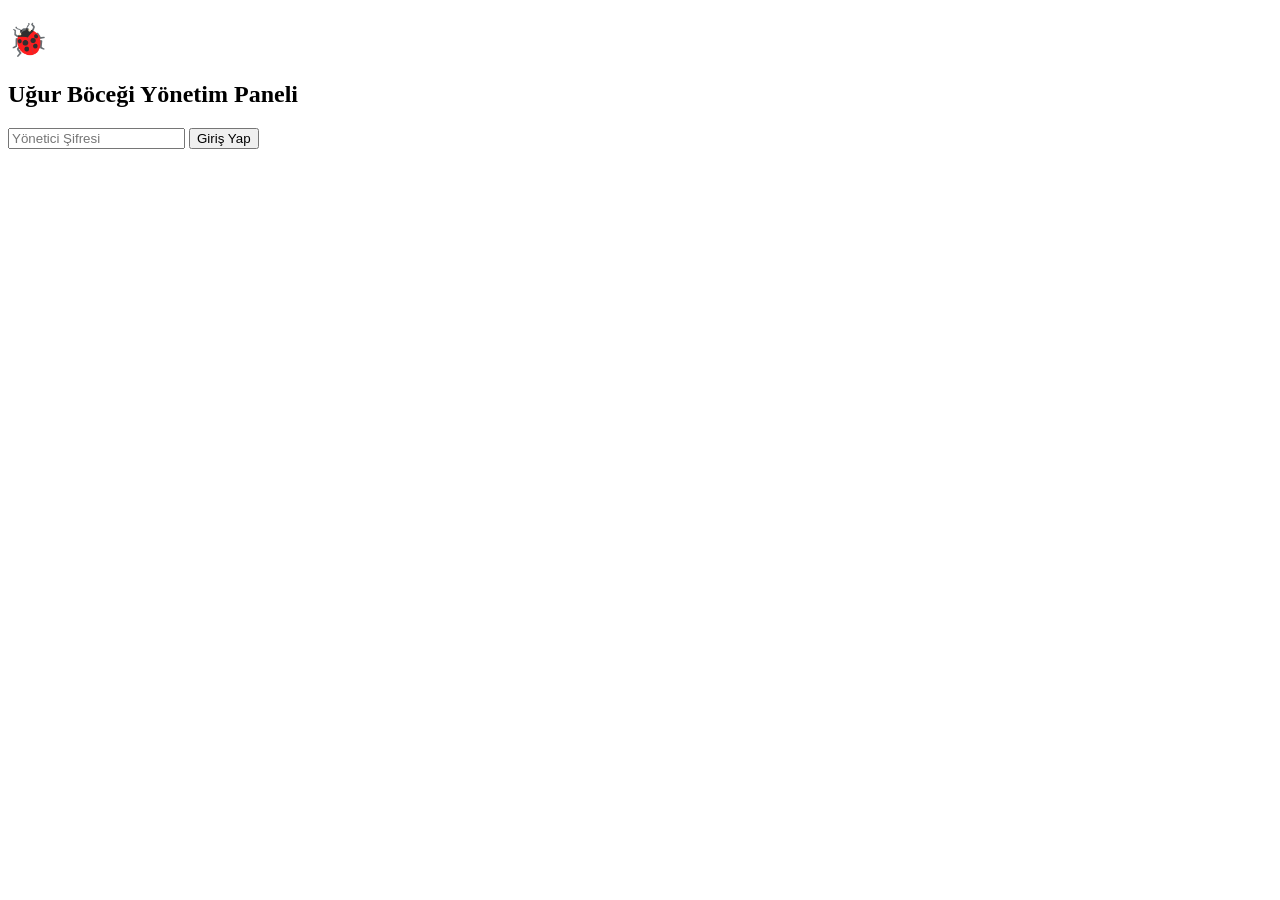
==== admin.html @ 9934c8d5 "Add admin panel HTML structure" ====
<!DOCTYPE html>
<html lang="tr">

<head>

<meta charset="UTF-8">

<meta name="viewport" content="width=device-width,initial-scale=1.0">

<title>Admin Paneli | Uğur Böceği</title>

<link rel="stylesheet" href="css/style.css">

<link rel="stylesheet" href="css/admin.css">

<link rel="stylesheet"
href="https://cdnjs.cloudflare.com/ajax/libs/font-awesome/6.7.2/css/all.min.css">

</head>

<body>

<div class="admin-login" id="loginPage">

<div class="login-box">

<h1>🐞</h1>

<h2>Uğur Böceği Yönetim Paneli</h2>

<input
type="password"
id="adminPassword"
placeholder="Yönetici Şifresi">

<button id="loginButton">

Giriş Yap

</button>

<p id="loginError"></p>

</div>

</div>

<div class="dashboard" id="dashboard" style="display:none;">

<aside>

<h2>🐞 Yönetim</h2>

<ul>

<li class="active">
<i class="fa-solid fa-house"></i>
Gösterge Paneli
</li>

<li>
<i class="fa-solid fa-box"></i>
Ürünler
</li>

<li>
<i class="fa-solid fa-tags"></i>
Kategoriler
</li>

<li>
<i class="fa-solid fa-cart-shopping"></i>
Siparişler
</li>

<li>
<i class="fa-solid fa-gear"></i>
Ayarlar
</li>

<li id="logout">
<i class="fa-solid fa-right-from-bracket"></i>
Çıkış
</li>

</ul>

</aside>

<main>

<h1>Ürün Yönetimi</h1>

<div class="cards">

<div class="card">

<h3>Toplam Ürün</h3>

<h2 id="productCount">

0

</h2>

</div>

<div class="card">

<h3>Siparişler</h3>

<h2>

0

</h2>

</div>

<div class="card">

<h3>Kategoriler</h3>

<h2>

0

</h2>

</div>

</div>

<h2>Yeni Ürün Ekle</h2>

<form id="productForm">

<input
type="text"
id="productName"
placeholder="Ürün Adı"
required>

<input
type="number"
id="productPrice"
placeholder="Fiyat"
required>

<input
type="text"
id="productCategory"
placeholder="Kategori"
required>

<input
type="url"
id="productImage"
placeholder="Resim URL">

<textarea
id="productDescription"
placeholder="Ürün Açıklaması"></textarea>

<button type="submit">

Ürünü Kaydet

</button>

</form>

<h2>Ürün Listesi</h2>

<table>

<thead>

<tr>

<th>Resim</th>

<th>Ürün</th>

<th>Kategori</th>

<th>Fiyat</th>

<th>İşlem</th>

</tr>

</thead>

<tbody id="productTable">

</tbody>

</table>

</main>

</div>

<script src="js/admin.js"></script>

</body>

</html>
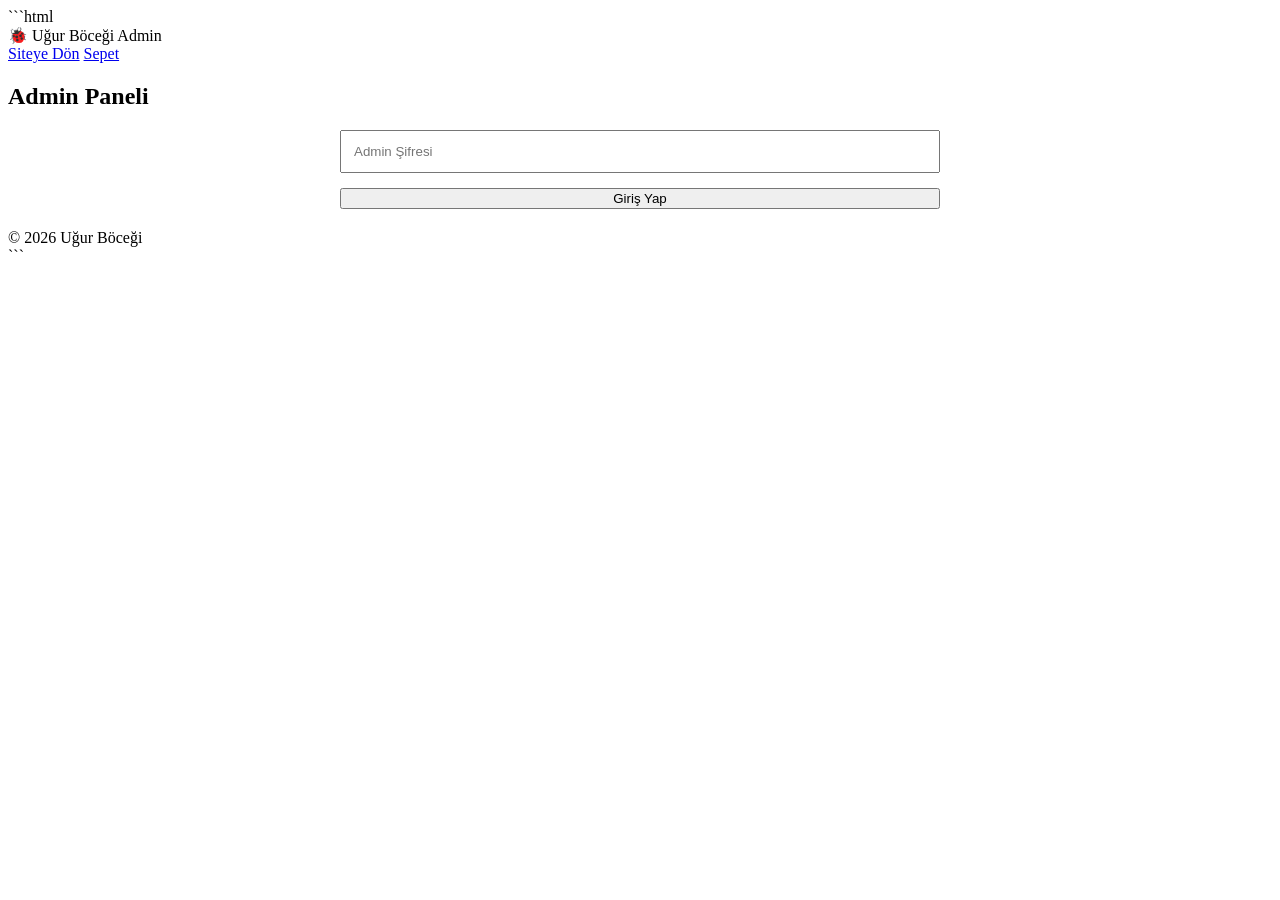
==== commit 2eec8462: "Update admin.html" ====
--- a/admin.html
+++ b/admin.html
@@ -1,209 +1,123 @@
+```html
 <!DOCTYPE html>
 <html lang="tr">
-
 <head>
 
 <meta charset="UTF-8">
 
-<meta name="viewport" content="width=device-width,initial-scale=1.0">
+<meta name="viewport" content="width=device-width, initial-scale=1.0">
 
-<title>Admin Paneli | Uğur Böceği</title>
+<title>Admin Paneli</title>
 
 <link rel="stylesheet" href="css/style.css">
 
-<link rel="stylesheet" href="css/admin.css">
-
-<link rel="stylesheet"
-href="https://cdnjs.cloudflare.com/ajax/libs/font-awesome/6.7.2/css/all.min.css">
+<link href="https://fonts.googleapis.com/css2?family=Poppins:wght@300;400;500;600;700&display=swap" rel="stylesheet">
 
 </head>
 
 <body>
 
-<div class="admin-login" id="loginPage">
+<header>
 
-<div class="login-box">
+<div class="container">
 
-<h1>🐞</h1>
+<div class="logo">
 
-<h2>Uğur Böceği Yönetim Paneli</h2>
+🐞 Uğur Böceği Admin
+
+</div>
+
+<nav>
+
+<a href="index.html">Siteye Dön</a>
+
+<a href="cart.html">Sepet</a>
+
+</nav>
+
+</div>
+
+</header>
+
+<section class="products">
+
+<h2>Admin Paneli</h2>
+
+<div style="max-width:600px;margin:auto;">
 
 <input
 type="password"
-id="adminPassword"
-placeholder="Yönetici Şifresi">
+id="password"
+placeholder="Admin Şifresi"
+style="width:100%;padding:12px;margin-bottom:15px;">
 
-<button id="loginButton">
+<button
+class="btn"
+onclick="login()"
+style="width:100%;margin-bottom:20px;">
 
 Giriş Yap
 
 </button>
 
-<p id="loginError"></p>
+<div id="panel" style="display:none;">
+
+<input
+type="text"
+id="name"
+placeholder="Ürün Adı"
+style="width:100%;padding:12px;margin-bottom:10px;">
+
+<input
+type="number"
+id="price"
+placeholder="Fiyat"
+style="width:100%;padding:12px;margin-bottom:10px;">
+
+<input
+type="text"
+id="category"
+placeholder="Kategori"
+style="width:100%;padding:12px;margin-bottom:10px;">
+
+<input
+type="text"
+id="image"
+placeholder="Resim URL"
+style="width:100%;padding:12px;margin-bottom:10px;">
+
+<button
+class="btn"
+onclick="addProduct()"
+style="width:100%;">
+
+Ürün Ekle
+
+</button>
+
+<h3 style="margin-top:30px;">
+
+Mevcut Ürünler
+
+</h3>
+
+<div id="adminProducts"></div>
 
 </div>
 
 </div>
 
-<div class="dashboard" id="dashboard" style="display:none;">
+</section>
 
-<aside>
+<footer>
 
-<h2>🐞 Yönetim</h2>
+© 2026 Uğur Böceği
 
-<ul>
+</footer>
 
-<li class="active">
-<i class="fa-solid fa-house"></i>
-Gösterge Paneli
-</li>
-
-<li>
-<i class="fa-solid fa-box"></i>
-Ürünler
-</li>
-
-<li>
-<i class="fa-solid fa-tags"></i>
-Kategoriler
-</li>
-
-<li>
-<i class="fa-solid fa-cart-shopping"></i>
-Siparişler
-</li>
-
-<li>
-<i class="fa-solid fa-gear"></i>
-Ayarlar
-</li>
-
-<li id="logout">
-<i class="fa-solid fa-right-from-bracket"></i>
-Çıkış
-</li>
-
-</ul>
-
-</aside>
-
-<main>
-
-<h1>Ürün Yönetimi</h1>
-
-<div class="cards">
-
-<div class="card">
-
-<h3>Toplam Ürün</h3>
-
-<h2 id="productCount">
-
-0
-
-</h2>
-
-</div>
-
-<div class="card">
-
-<h3>Siparişler</h3>
-
-<h2>
-
-0
-
-</h2>
-
-</div>
-
-<div class="card">
-
-<h3>Kategoriler</h3>
-
-<h2>
-
-0
-
-</h2>
-
-</div>
-
-</div>
-
-<h2>Yeni Ürün Ekle</h2>
-
-<form id="productForm">
-
-<input
-type="text"
-id="productName"
-placeholder="Ürün Adı"
-required>
-
-<input
-type="number"
-id="productPrice"
-placeholder="Fiyat"
-required>
-
-<input
-type="text"
-id="productCategory"
-placeholder="Kategori"
-required>
-
-<input
-type="url"
-id="productImage"
-placeholder="Resim URL">
-
-<textarea
-id="productDescription"
-placeholder="Ürün Açıklaması"></textarea>
-
-<button type="submit">
-
-Ürünü Kaydet
-
-</button>
-
-</form>
-
-<h2>Ürün Listesi</h2>
-
-<table>
-
-<thead>
-
-<tr>
-
-<th>Resim</th>
-
-<th>Ürün</th>
-
-<th>Kategori</th>
-
-<th>Fiyat</th>
-
-<th>İşlem</th>
-
-</tr>
-
-</thead>
-
-<tbody id="productTable">
-
-</tbody>
-
-</table>
-
-</main>
-
-</div>
-
+<script src="js/app.js"></script>
 <script src="js/admin.js"></script>
 
 </body>
-
 </html>
+```
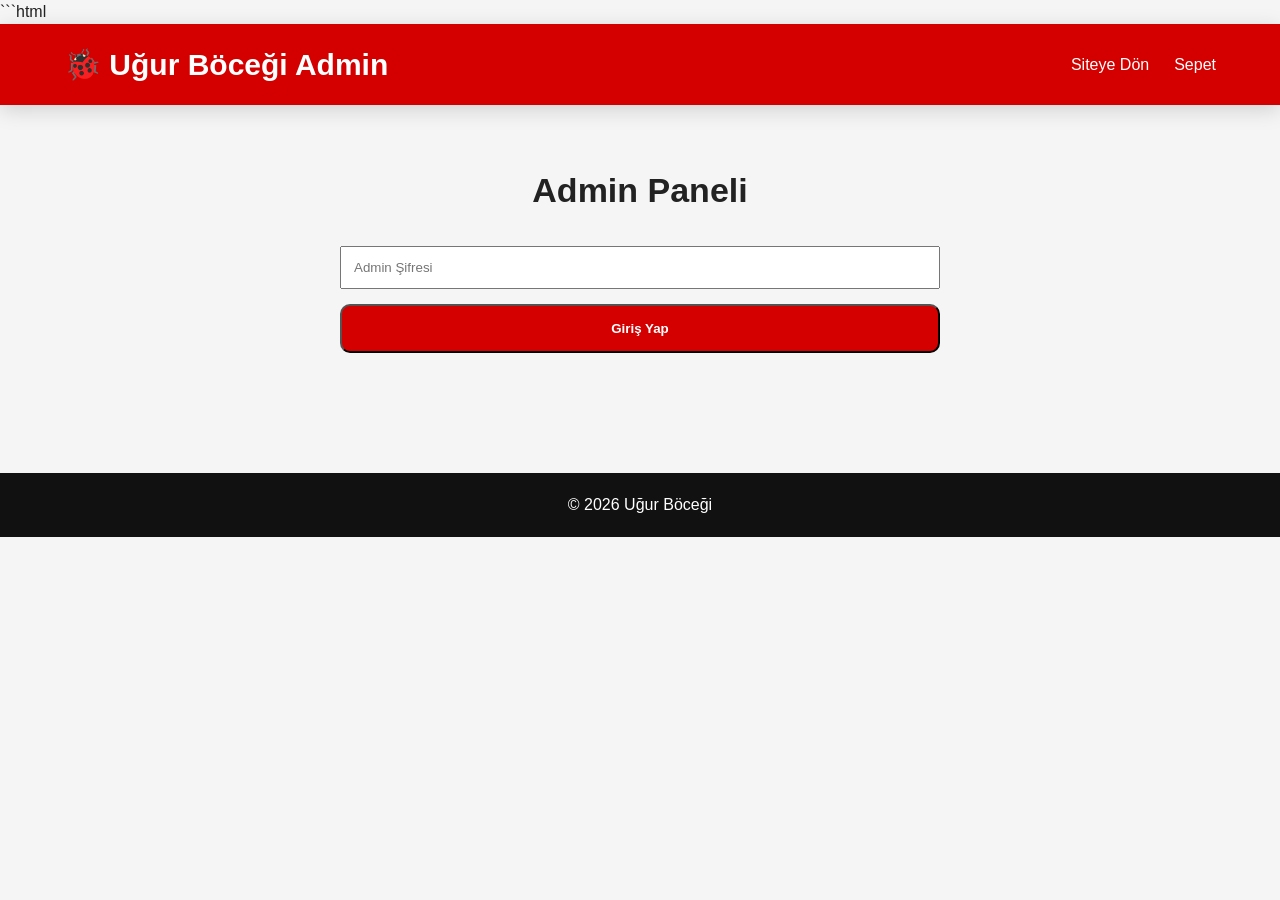
==== commit ac900e50: "Update admin.html" ====
--- a/admin.html
+++ b/admin.html
@@ -120,4 +120,3 @@
 
 </body>
 </html>
-```
--- a/css/style.css
+++ b/css/style.css
@@ -0,0 +1,275 @@
+/* ==========================
+   UĞUR BÖCEĞİ
+   STYLE.CSS
+========================== */
+
+*{
+margin:0;
+padding:0;
+box-sizing:border-box;
+font-family:'Poppins',sans-serif;
+}
+
+body{
+background:#f5f5f5;
+color:#222;
+line-height:1.5;
+}
+
+a{
+text-decoration:none;
+color:inherit;
+}
+
+.container{
+width:90%;
+max-width:1300px;
+margin:auto;
+display:flex;
+justify-content:space-between;
+align-items:center;
+}
+
+header{
+background:#d40000;
+color:#fff;
+padding:18px 0;
+position:sticky;
+top:0;
+z-index:999;
+box-shadow:0 5px 20px rgba(0,0,0,.15);
+}
+
+.logo{
+font-size:30px;
+font-weight:700;
+}
+
+nav{
+display:flex;
+gap:25px;
+}
+
+nav a{
+font-weight:500;
+transition:.3s;
+}
+
+nav a:hover{
+color:#ffe600;
+}
+
+.header-icons{
+font-size:24px;
+position:relative;
+}
+
+#cartCount{
+position:absolute;
+top:-10px;
+right:-10px;
+background:#fff;
+color:#d40000;
+width:20px;
+height:20px;
+border-radius:50%;
+display:flex;
+align-items:center;
+justify-content:center;
+font-size:12px;
+font-weight:bold;
+}
+
+.hero{
+height:500px;
+background:linear-gradient(rgba(0,0,0,.55),rgba(0,0,0,.55)),
+url("../images/banner.jpg") center/cover;
+display:flex;
+align-items:center;
+justify-content:center;
+text-align:center;
+color:#fff;
+padding:20px;
+}
+
+.hero-content h1{
+font-size:48px;
+margin-bottom:20px;
+}
+
+.hero-content p{
+font-size:20px;
+margin-bottom:30px;
+}
+
+.btn{
+display:inline-block;
+background:#d40000;
+color:#fff;
+padding:15px 35px;
+border-radius:10px;
+font-weight:600;
+transition:.3s;
+}
+
+.btn:hover{
+background:#111;
+}
+
+.categories{
+padding:60px 5%;
+}
+
+.categories h2,
+.products h2,
+.contact h2,
+.campaign h2{
+text-align:center;
+margin-bottom:30px;
+font-size:34px;
+}
+
+.category-grid{
+display:grid;
+grid-template-columns:repeat(auto-fit,minmax(180px,1fr));
+gap:20px;
+}
+
+.category-grid div{
+background:#fff;
+padding:25px;
+border-radius:15px;
+text-align:center;
+font-weight:600;
+cursor:pointer;
+transition:.3s;
+box-shadow:0 5px 15px rgba(0,0,0,.08);
+}
+
+.category-grid div:hover{
+background:#d40000;
+color:#fff;
+transform:translateY(-5px);
+}
+
+.products{
+padding:60px 5%;
+}
+
+#productGrid{
+display:grid;
+grid-template-columns:repeat(auto-fit,minmax(260px,1fr));
+gap:25px;
+}
+
+.product-card{
+background:#fff;
+border-radius:15px;
+overflow:hidden;
+box-shadow:0 5px 15px rgba(0,0,0,.1);
+transition:.3s;
+}
+
+.product-card:hover{
+transform:translateY(-8px);
+}
+
+.product-card img{
+width:100%;
+height:230px;
+object-fit:cover;
+}
+
+.product-card h3{
+padding:15px;
+font-size:20px;
+}
+
+.product-card p{
+padding:0 15px;
+color:#666;
+}
+
+.price{
+padding:15px;
+font-size:24px;
+font-weight:700;
+color:#d40000;
+}
+
+.product-card button{
+margin:15px;
+width:calc(100% - 30px);
+padding:14px;
+border:none;
+background:#d40000;
+color:#fff;
+border-radius:10px;
+font-size:16px;
+cursor:pointer;
+transition:.3s;
+}
+
+.product-card button:hover{
+background:#111;
+}
+
+.campaign{
+padding:70px 5%;
+background:#111;
+color:#fff;
+text-align:center;
+}
+
+.contact{
+padding:70px 5%;
+text-align:center;
+}
+
+.whatsapp{
+display:inline-block;
+margin-top:20px;
+padding:15px 35px;
+background:#25D366;
+color:#fff;
+border-radius:10px;
+font-weight:600;
+}
+
+footer{
+background:#111;
+color:#fff;
+padding:20px;
+text-align:center;
+margin-top:40px;
+}
+
+@media(max-width:768px){
+
+.container{
+flex-direction:column;
+gap:15px;
+}
+
+nav{
+flex-wrap:wrap;
+justify-content:center;
+}
+
+.hero{
+height:350px;
+}
+
+.hero-content h1{
+font-size:32px;
+}
+
+.category-grid{
+grid-template-columns:repeat(2,1fr);
+}
+
+#productGrid{
+grid-template-columns:1fr;
+}
+
+}
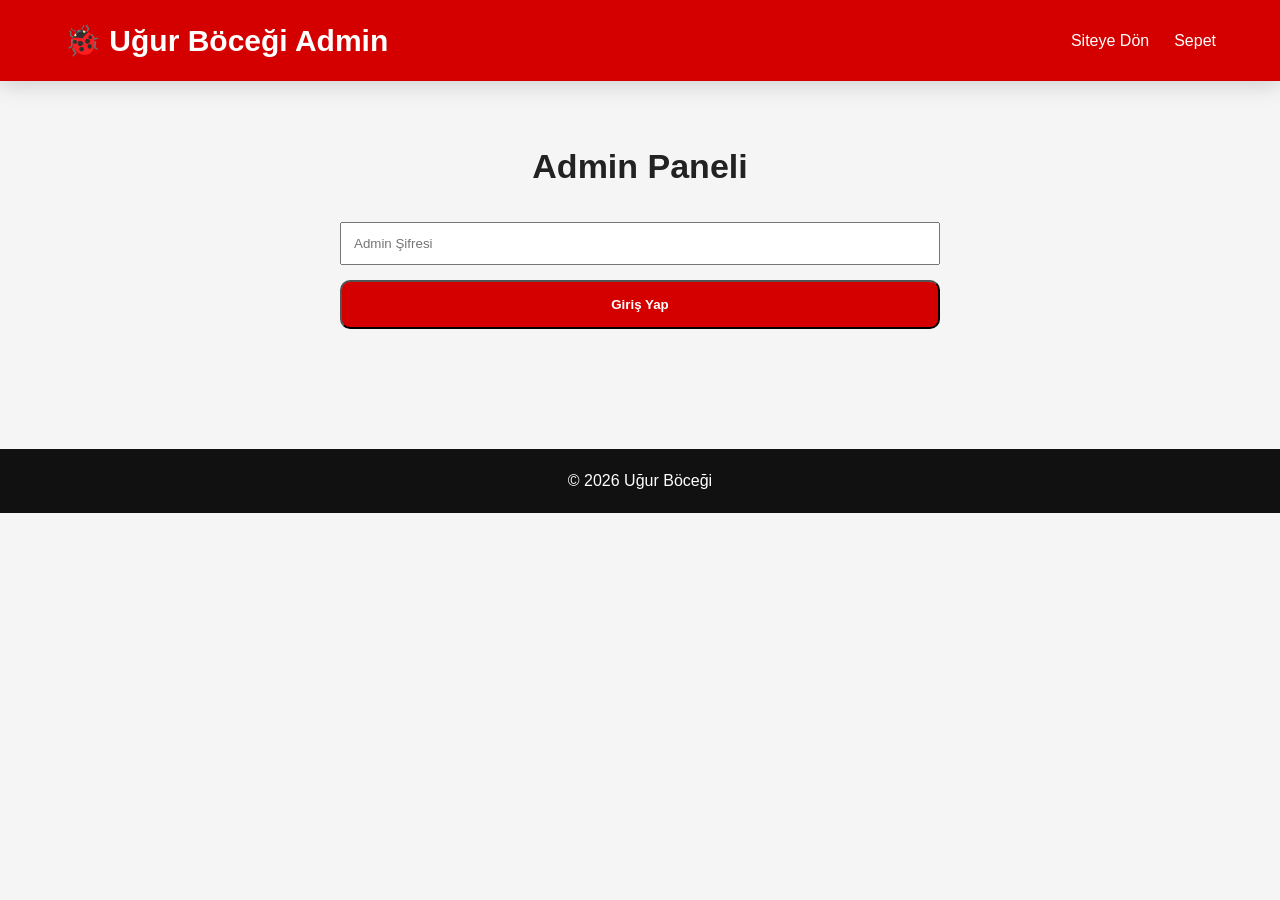
==== commit c20f55d4: "Fix: Admin sayfasını düzelt" ====
--- a/admin.html
+++ b/admin.html
@@ -1,4 +1,3 @@
-```html
 <!DOCTYPE html>
 <html lang="tr">
 <head>
@@ -119,4 +118,5 @@
 <script src="js/admin.js"></script>
 
 </body>
+
 </html>
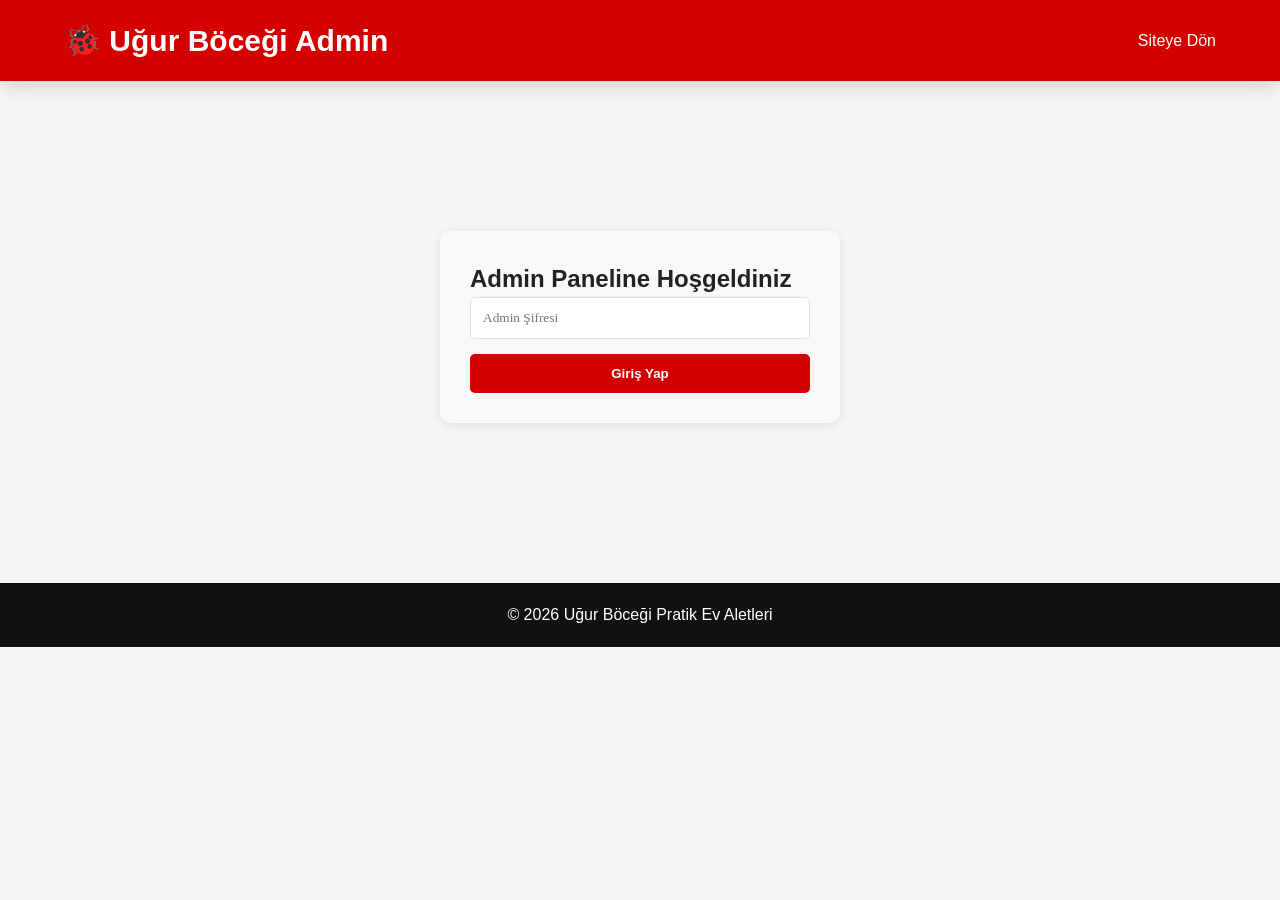
==== commit be990677: "Admin panelini tüm site ayarlarıyla güncelle" ====
--- a/admin.html
+++ b/admin.html
@@ -1,122 +1,406 @@
 <!DOCTYPE html>
 <html lang="tr">
 <head>
-
-<meta charset="UTF-8">
-
-<meta name="viewport" content="width=device-width, initial-scale=1.0">
-
-<title>Admin Paneli</title>
-
-<link rel="stylesheet" href="css/style.css">
-
-<link href="https://fonts.googleapis.com/css2?family=Poppins:wght@300;400;500;600;700&display=swap" rel="stylesheet">
-
+    <meta charset="UTF-8">
+    <meta name="viewport" content="width=device-width, initial-scale=1.0">
+    <title>Admin Paneli - Uğur Böceği</title>
+    <link rel="stylesheet" href="css/style.css">
+    <link href="https://fonts.googleapis.com/css2?family=Poppins:wght@300;400;500;600;700&display=swap" rel="stylesheet">
+    <link rel="stylesheet" href="https://cdnjs.cloudflare.com/ajax/libs/font-awesome/6.7.2/css/all.min.css">
+    <style>
+        .admin-container {
+            max-width: 1200px;
+            margin: 30px auto;
+            padding: 20px;
+        }
+
+        .login-form {
+            max-width: 400px;
+            margin: 100px auto;
+            padding: 30px;
+            background: #f8f8f8;
+            border-radius: 10px;
+            box-shadow: 0 2px 10px rgba(0,0,0,0.1);
+        }
+
+        .login-form input {
+            width: 100%;
+            padding: 12px;
+            margin-bottom: 15px;
+            border: 1px solid #ddd;
+            border-radius: 5px;
+            font-family: Poppins;
+        }
+
+        .login-form button {
+            width: 100%;
+            padding: 12px;
+            background: #d40000;
+            color: white;
+            border: none;
+            border-radius: 5px;
+            cursor: pointer;
+            font-weight: 600;
+        }
+
+        .login-form button:hover {
+            background: #b00000;
+        }
+
+        .admin-panel {
+            display: none;
+        }
+
+        .admin-tabs {
+            display: flex;
+            gap: 10px;
+            margin-bottom: 30px;
+            border-bottom: 2px solid #eee;
+        }
+
+        .admin-tabs button {
+            padding: 12px 20px;
+            background: none;
+            border: none;
+            font-weight: 600;
+            cursor: pointer;
+            color: #666;
+            border-bottom: 3px solid transparent;
+            transition: all 0.3s;
+        }
+
+        .admin-tabs button.active {
+            color: #d40000;
+            border-bottom-color: #d40000;
+        }
+
+        .admin-tabs button:hover {
+            color: #d40000;
+        }
+
+        .tab-content {
+            display: none;
+            animation: fadeIn 0.3s;
+        }
+
+        .tab-content.active {
+            display: block;
+        }
+
+        @keyframes fadeIn {
+            from { opacity: 0; }
+            to { opacity: 1; }
+        }
+
+        .settings-grid {
+            display: grid;
+            grid-template-columns: 1fr 1fr;
+            gap: 20px;
+            margin-bottom: 30px;
+        }
+
+        .setting-group {
+            background: #f8f8f8;
+            padding: 20px;
+            border-radius: 10px;
+        }
+
+        .setting-group label {
+            display: block;
+            margin-bottom: 8px;
+            font-weight: 600;
+            color: #333;
+        }
+
+        .setting-group input,
+        .setting-group textarea {
+            width: 100%;
+            padding: 10px;
+            border: 1px solid #ddd;
+            border-radius: 5px;
+            font-family: Poppins;
+            box-sizing: border-box;
+        }
+
+        .setting-group textarea {
+            resize: vertical;
+            min-height: 80px;
+        }
+
+        .products-grid {
+            display: grid;
+            grid-template-columns: repeat(auto-fill, minmax(250px, 1fr));
+            gap: 20px;
+        }
+
+        .product-card {
+            background: #f8f8f8;
+            border-radius: 10px;
+            overflow: hidden;
+            box-shadow: 0 2px 10px rgba(0,0,0,0.1);
+        }
+
+        .product-card img {
+            width: 100%;
+            height: 200px;
+            object-fit: cover;
+        }
+
+        .product-info {
+            padding: 15px;
+        }
+
+        .product-info h4 {
+            margin: 0 0 8px 0;
+            color: #333;
+        }
+
+        .product-info p {
+            margin: 5px 0;
+            color: #666;
+            font-size: 14px;
+        }
+
+        .product-info .price {
+            font-weight: 600;
+            color: #d40000;
+            margin: 10px 0;
+        }
+
+        .product-card button {
+            width: 100%;
+            padding: 10px;
+            background: #d40000;
+            color: white;
+            border: none;
+            cursor: pointer;
+            font-weight: 600;
+        }
+
+        .product-card button:hover {
+            background: #b00000;
+        }
+
+        .add-product-form {
+            background: #f8f8f8;
+            padding: 30px;
+            border-radius: 10px;
+            margin-bottom: 30px;
+            max-width: 600px;
+        }
+
+        .add-product-form input {
+            width: 100%;
+            padding: 12px;
+            margin-bottom: 15px;
+            border: 1px solid #ddd;
+            border-radius: 5px;
+            box-sizing: border-box;
+            font-family: Poppins;
+        }
+
+        .add-product-form button {
+            width: 100%;
+            padding: 12px;
+            background: #d40000;
+            color: white;
+            border: none;
+            border-radius: 5px;
+            cursor: pointer;
+            font-weight: 600;
+        }
+
+        .add-product-form button:hover {
+            background: #b00000;
+        }
+
+        .success-message {
+            background: #4caf50;
+            color: white;
+            padding: 15px;
+            border-radius: 5px;
+            margin-bottom: 20px;
+            display: none;
+        }
+
+        .success-message.show {
+            display: block;
+        }
+
+        .logout-btn {
+            background: #999;
+            padding: 10px 20px;
+            color: white;
+            border: none;
+            border-radius: 5px;
+            cursor: pointer;
+            font-weight: 600;
+            margin-top: 20px;
+        }
+
+        .logout-btn:hover {
+            background: #666;
+        }
+
+        .full-width {
+            grid-column: 1 / -1;
+        }
+    </style>
 </head>
-
 <body>
 
 <header>
-
-<div class="container">
-
-<div class="logo">
-
-🐞 Uğur Böceği Admin
-
+    <div class="container">
+        <div class="logo">
+            🐞 Uğur Böceği Admin
+        </div>
+        <nav>
+            <a href="index.html">Siteye Dön</a>
+        </nav>
+    </div>
+</header>
+
+<div class="admin-container">
+    <!-- Giriş Formu -->
+    <div class="login-form" id="loginForm">
+        <h2>Admin Paneline Hoşgeldiniz</h2>
+        <input type="password" id="password" placeholder="Admin Şifresi">
+        <button onclick="adminLogin()">Giriş Yap</button>
+    </div>
+
+    <!-- Admin Paneli -->
+    <div class="admin-panel" id="adminPanel">
+        <h2>Kontrol Paneli</h2>
+        
+        <!-- Tab Menüsü -->
+        <div class="admin-tabs">
+            <button class="tab-btn active" onclick="switchTab('settings')">
+                <i class="fa-solid fa-gear"></i> Ayarlar
+            </button>
+            <button class="tab-btn" onclick="switchTab('products')">
+                <i class="fa-solid fa-box"></i> Ürünler
+            </button>
+            <button class="tab-btn" onclick="switchTab('campaign')">
+                <i class="fa-solid fa-star"></i> Kampanya
+            </button>
+        </div>
+
+        <!-- Ayarlar Sekmesi -->
+        <div id="settings" class="tab-content active">
+            <div class="success-message" id="settingsMessage"></div>
+            
+            <div class="settings-grid">
+                <div class="setting-group">
+                    <label>Site Adı</label>
+                    <input type="text" id="siteName" placeholder="Uğur Böceği">
+                </div>
+
+                <div class="setting-group">
+                    <label>İşletme Konumu</label>
+                    <input type="text" id="location" placeholder="Bolu">
+                </div>
+
+                <div class="setting-group">
+                    <label>Telefon Numarası</label>
+                    <input type="text" id="phone" placeholder="+90 534 088 82 49">
+                </div>
+
+                <div class="setting-group">
+                    <label>WhatsApp Numarası</label>
+                    <input type="text" id="whatsapp" placeholder="905340888249">
+                </div>
+
+                <div class="setting-group full-width">
+                    <label>Site Başlığı (Ana Sayfa)</label>
+                    <textarea id="heroTitle" placeholder="Pratik Ev Aletlerinde Yeni Nesil Alışveriş"></textarea>
+                </div>
+
+                <div class="setting-group full-width">
+                    <label>Site Alt Başlığı</label>
+                    <textarea id="heroSubtitle" placeholder="Kaliteli ürünler • Uygun fiyat • Güvenli alışveriş"></textarea>
+                </div>
+
+                <div class="setting-group full-width">
+                    <label>Kampanya Açıklaması</label>
+                    <textarea id="campaignText" placeholder="Seçili ürünlerde %30'a varan indirim."></textarea>
+                </div>
+
+                <div class="setting-group full-width">
+                    <label>Telif Hakkı Yazısı</label>
+                    <input type="text" id="copyright" placeholder="© 2026 Uğur Böceği Pratik Ev Aletleri">
+                </div>
+            </div>
+
+            <button class="btn" onclick="saveSettings()" style="width: 200px; padding: 12px; font-weight: 600;">
+                Ayarları Kaydet
+            </button>
+        </div>
+
+        <!-- Ürünler Sekmesi -->
+        <div id="products" class="tab-content">
+            <div class="success-message" id="productsMessage"></div>
+            
+            <h3 style="margin-top: 30px; margin-bottom: 20px;">Yeni Ürün Ekle</h3>
+            <div class="add-product-form">
+                <input type="text" id="productName" placeholder="Ürün Adı" />
+                <input type="number" id="productPrice" placeholder="Fiyat (₺)" />
+                <input type="text" id="productCategory" placeholder="Kategori" />
+                <input type="text" id="productImage" placeholder="Resim URL" />
+                <button onclick="addProduct()">Ürün Ekle</button>
+            </div>
+
+            <h3>Mevcut Ürünler</h3>
+            <div id="productsList" class="products-grid">
+                <!-- Ürünler buraya yüklenir -->
+            </div>
+        </div>
+
+        <!-- Kampanya Sekmesi -->
+        <div id="campaign" class="tab-content">
+            <div class="success-message" id="campaignMessage"></div>
+            
+            <div class="settings-grid">
+                <div class="setting-group full-width">
+                    <label>Kampanya Başlığı</label>
+                    <input type="text" id="campaignTitle" placeholder="Haftanın Kampanyası">
+                </div>
+
+                <div class="setting-group full-width">
+                    <label>Kampanya Açıklaması</label>
+                    <textarea id="campaignDescription" placeholder="Seçili ürünlerde %30'a varan indirim."></textarea>
+                </div>
+
+                <div class="setting-group">
+                    <label>İndirim Yüzdesi (%)</label>
+                    <input type="number" id="discountPercent" placeholder="30" min="0" max="100">
+                </div>
+
+                <div class="setting-group">
+                    <label>Aktif/Pasif</label>
+                    <select id="campaignActive" style="width: 100%; padding: 10px; border-radius: 5px; border: 1px solid #ddd;">
+                        <option value="1">Aktif</option>
+                        <option value="0">Pasif</option>
+                    </select>
+                </div>
+            </div>
+
+            <button class="btn" onclick="saveCampaign()" style="width: 200px; padding: 12px; font-weight: 600;">
+                Kampanya Ayarlarını Kaydet
+            </button>
+        </div>
+
+        <button class="logout-btn" onclick="adminLogout()">Çıkış Yap</button>
+    </div>
 </div>
 
-<nav>
-
-<a href="index.html">Siteye Dön</a>
-
-<a href="cart.html">Sepet</a>
-
-</nav>
-
-</div>
-
-</header>
-
-<section class="products">
-
-<h2>Admin Paneli</h2>
-
-<div style="max-width:600px;margin:auto;">
-
-<input
-type="password"
-id="password"
-placeholder="Admin Şifresi"
-style="width:100%;padding:12px;margin-bottom:15px;">
-
-<button
-class="btn"
-onclick="login()"
-style="width:100%;margin-bottom:20px;">
-
-Giriş Yap
-
-</button>
-
-<div id="panel" style="display:none;">
-
-<input
-type="text"
-id="name"
-placeholder="Ürün Adı"
-style="width:100%;padding:12px;margin-bottom:10px;">
-
-<input
-type="number"
-id="price"
-placeholder="Fiyat"
-style="width:100%;padding:12px;margin-bottom:10px;">
-
-<input
-type="text"
-id="category"
-placeholder="Kategori"
-style="width:100%;padding:12px;margin-bottom:10px;">
-
-<input
-type="text"
-id="image"
-placeholder="Resim URL"
-style="width:100%;padding:12px;margin-bottom:10px;">
-
-<button
-class="btn"
-onclick="addProduct()"
-style="width:100%;">
-
-Ürün Ekle
-
-</button>
-
-<h3 style="margin-top:30px;">
-
-Mevcut Ürünler
-
-</h3>
-
-<div id="adminProducts"></div>
-
-</div>
-
-</div>
-
-</section>
-
 <footer>
-
-© 2026 Uğur Böceği
-
+    <div class="footer">
+        <p id="footerText">© 2026 Uğur Böceği Pratik Ev Aletleri</p>
+    </div>
 </footer>
 
 <script src="js/app.js"></script>
 <script src="js/admin.js"></script>
 
 </body>
-
 </html>
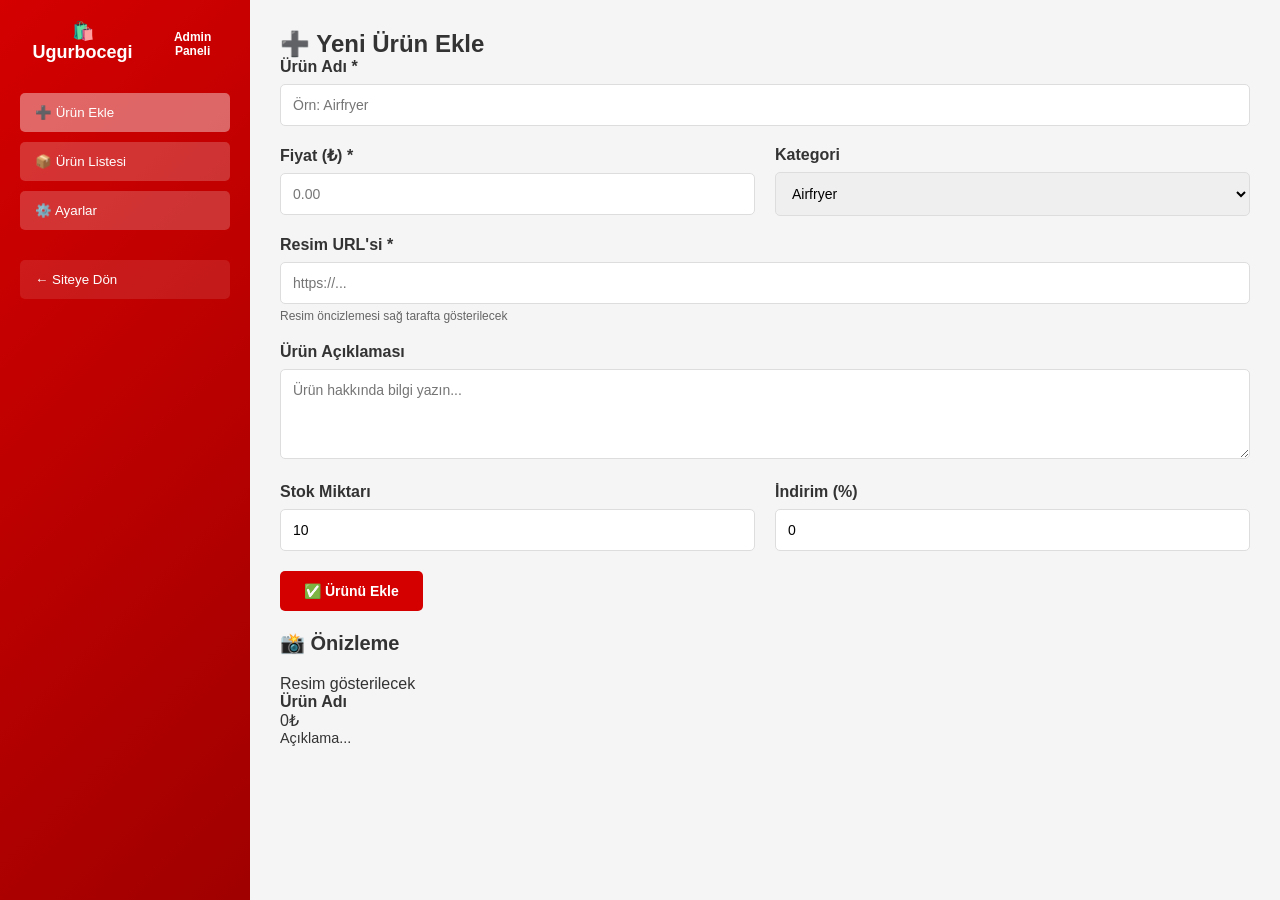
==== commit 93c7b617: "Update admin.html with complete product management interface" ====
--- a/admin.html
+++ b/admin.html
@@ -3,404 +3,265 @@
 <head>
     <meta charset="UTF-8">
     <meta name="viewport" content="width=device-width, initial-scale=1.0">
-    <title>Admin Paneli - Uğur Böceği</title>
-    <link rel="stylesheet" href="css/style.css">
+    <title>Ürün Yönetimi - Ugurbocegi</title>
+    <link rel="stylesheet" href="css/styles.css">
     <link href="https://fonts.googleapis.com/css2?family=Poppins:wght@300;400;500;600;700&display=swap" rel="stylesheet">
-    <link rel="stylesheet" href="https://cdnjs.cloudflare.com/ajax/libs/font-awesome/6.7.2/css/all.min.css">
     <style>
         .admin-container {
-            max-width: 1200px;
-            margin: 30px auto;
+            display: flex;
+            min-height: 100vh;
+        }
+        
+        .sidebar {
+            width: 250px;
+            background: linear-gradient(135deg, #d40000 0%, #a00000 100%);
+            color: white;
             padding: 20px;
-        }
-
-        .login-form {
-            max-width: 400px;
-            margin: 100px auto;
-            padding: 30px;
-            background: #f8f8f8;
-            border-radius: 10px;
-            box-shadow: 0 2px 10px rgba(0,0,0,0.1);
-        }
-
-        .login-form input {
-            width: 100%;
-            padding: 12px;
-            margin-bottom: 15px;
-            border: 1px solid #ddd;
-            border-radius: 5px;
-            font-family: Poppins;
-        }
-
-        .login-form button {
-            width: 100%;
-            padding: 12px;
-            background: #d40000;
+            position: fixed;
+            height: 100vh;
+            overflow-y: auto;
+        }
+        
+        .sidebar .logo {
+            margin-bottom: 30px;
+            text-align: center;
+        }
+        
+        .sidebar .logo h2 {
+            margin: 0;
+            font-size: 18px;
+        }
+        
+        .admin-nav {
+            display: flex;
+            flex-direction: column;
+            gap: 10px;
+        }
+        
+        .nav-btn {
+            background: rgba(255,255,255,0.2);
             color: white;
             border: none;
+            padding: 12px 15px;
             border-radius: 5px;
             cursor: pointer;
-            font-weight: 600;
-        }
-
-        .login-form button:hover {
-            background: #b00000;
-        }
-
-        .admin-panel {
-            display: none;
-        }
-
-        .admin-tabs {
-            display: flex;
-            gap: 10px;
-            margin-bottom: 30px;
-            border-bottom: 2px solid #eee;
-        }
-
-        .admin-tabs button {
-            padding: 12px 20px;
-            background: none;
-            border: none;
-            font-weight: 600;
-            cursor: pointer;
-            color: #666;
-            border-bottom: 3px solid transparent;
-            transition: all 0.3s;
-        }
-
-        .admin-tabs button.active {
-            color: #d40000;
-            border-bottom-color: #d40000;
-        }
-
-        .admin-tabs button:hover {
-            color: #d40000;
-        }
-
-        .tab-content {
-            display: none;
-            animation: fadeIn 0.3s;
-        }
-
-        .tab-content.active {
-            display: block;
-        }
-
-        @keyframes fadeIn {
-            from { opacity: 0; }
-            to { opacity: 1; }
-        }
-
-        .settings-grid {
-            display: grid;
-            grid-template-columns: 1fr 1fr;
-            gap: 20px;
-            margin-bottom: 30px;
-        }
-
-        .setting-group {
-            background: #f8f8f8;
-            padding: 20px;
-            border-radius: 10px;
-        }
-
-        .setting-group label {
-            display: block;
-            margin-bottom: 8px;
-            font-weight: 600;
-            color: #333;
-        }
-
-        .setting-group input,
-        .setting-group textarea {
-            width: 100%;
-            padding: 10px;
-            border: 1px solid #ddd;
-            border-radius: 5px;
-            font-family: Poppins;
-            box-sizing: border-box;
-        }
-
-        .setting-group textarea {
-            resize: vertical;
-            min-height: 80px;
-        }
-
-        .products-grid {
-            display: grid;
-            grid-template-columns: repeat(auto-fill, minmax(250px, 1fr));
-            gap: 20px;
-        }
-
-        .product-card {
-            background: #f8f8f8;
-            border-radius: 10px;
-            overflow: hidden;
-            box-shadow: 0 2px 10px rgba(0,0,0,0.1);
-        }
-
-        .product-card img {
-            width: 100%;
-            height: 200px;
-            object-fit: cover;
-        }
-
-        .product-info {
-            padding: 15px;
-        }
-
-        .product-info h4 {
-            margin: 0 0 8px 0;
-            color: #333;
-        }
-
-        .product-info p {
-            margin: 5px 0;
-            color: #666;
-            font-size: 14px;
-        }
-
-        .product-info .price {
-            font-weight: 600;
-            color: #d40000;
-            margin: 10px 0;
-        }
-
-        .product-card button {
-            width: 100%;
-            padding: 10px;
-            background: #d40000;
-            color: white;
-            border: none;
-            cursor: pointer;
-            font-weight: 600;
-        }
-
-        .product-card button:hover {
-            background: #b00000;
-        }
-
-        .add-product-form {
-            background: #f8f8f8;
+            text-align: left;
+            transition: 0.3s;
+            font-weight: 500;
+        }
+        
+        .nav-btn:hover,
+        .nav-btn.active {
+            background: rgba(255,255,255,0.4);
+        }
+        
+        .main-content {
+            margin-left: 250px;
+            flex: 1;
             padding: 30px;
-            border-radius: 10px;
-            margin-bottom: 30px;
-            max-width: 600px;
-        }
-
-        .add-product-form input {
-            width: 100%;
-            padding: 12px;
-            margin-bottom: 15px;
-            border: 1px solid #ddd;
-            border-radius: 5px;
-            box-sizing: border-box;
-            font-family: Poppins;
-        }
-
-        .add-product-form button {
-            width: 100%;
-            padding: 12px;
-            background: #d40000;
-            color: white;
-            border: none;
-            border-radius: 5px;
-            cursor: pointer;
-            font-weight: 600;
-        }
-
-        .add-product-form button:hover {
-            background: #b00000;
-        }
-
-        .success-message {
-            background: #4caf50;
-            color: white;
-            padding: 15px;
-            border-radius: 5px;
-            margin-bottom: 20px;
-            display: none;
-        }
-
-        .success-message.show {
-            display: block;
-        }
-
-        .logout-btn {
-            background: #999;
-            padding: 10px 20px;
-            color: white;
-            border: none;
-            border-radius: 5px;
-            cursor: pointer;
-            font-weight: 600;
-            margin-top: 20px;
-        }
-
-        .logout-btn:hover {
-            background: #666;
-        }
-
-        .full-width {
-            grid-column: 1 / -1;
+        }
+        
+        @media (max-width: 768px) {
+            .sidebar {
+                width: 100%;
+                height: auto;
+                position: relative;
+            }
+            
+            .main-content {
+                margin-left: 0;
+            }
+            
+            .admin-nav {
+                flex-direction: row;
+                flex-wrap: wrap;
+            }
         }
     </style>
 </head>
 <body>
-
-<header>
-    <div class="container">
-        <div class="logo">
-            🐞 Uğur Böceği Admin
+    <div class="admin-container">
+        <!-- Sidebar -->
+        <div class="sidebar">
+            <div class="logo">
+                <h2>🛍️ Ugurbocegi</h2>
+                <p style="font-size: 12px; margin: 5px 0 0 0;">Admin Paneli</p>
+            </div>
+            <nav class="admin-nav">
+                <button class="nav-btn active" onclick="showSection('add-product')">➕ Ürün Ekle</button>
+                <button class="nav-btn" onclick="showSection('products-list')">📦 Ürün Listesi</button>
+                <button class="nav-btn" onclick="showSection('settings')">⚙️ Ayarlar</button>
+                <button class="nav-btn" onclick="window.location.href='index.html'" style="margin-top: 20px; background: rgba(255,255,255,0.1);">← Siteye Dön</button>
+            </nav>
         </div>
-        <nav>
-            <a href="index.html">Siteye Dön</a>
-        </nav>
+
+        <!-- Main Content -->
+        <div class="main-content">
+            <!-- Add Product Section -->
+            <section id="add-product" class="section active">
+                <h1>➕ Yeni Ürün Ekle</h1>
+                <form class="product-form" onsubmit="handleAddProduct(event)">
+                    <div class="form-group">
+                        <label for="productName">Ürün Adı *</label>
+                        <input type="text" id="productName" required placeholder="Örn: Airfryer">
+                    </div>
+
+                    <div class="form-row">
+                        <div class="form-group">
+                            <label for="productPrice">Fiyat (₺) *</label>
+                            <input type="number" id="productPrice" required placeholder="0.00" min="0" step="0.01">
+                        </div>
+                        <div class="form-group">
+                            <label for="productCategory">Kategori</label>
+                            <select id="productCategory">
+                                <option value="Airfryer">Airfryer</option>
+                                <option value="Blender">Blender</option>
+                                <option value="Kahve Makinesi">Kahve Makinesi</option>
+                                <option value="Tost Makinesi">Tost Makinesi</option>
+                                <option value="Robot Süpürge">Robot Süpürge</option>
+                                <option value="Elektrikli Süpürge">Elektrikli Süpürge</option>
+                                <option value="Ütü">Ütü</option>
+                                <option value="Çay Makinesi">Çay Makinesi</option>
+                                <option value="Diğer">Diğer</option>
+                            </select>
+                        </div>
+                    </div>
+
+                    <div class="form-group">
+                        <label for="productImage">Resim URL'si *</label>
+                        <input type="text" id="productImage" required placeholder="https://..." onchange="updatePreview()">
+                        <small>Resim öncizlemesi sağ tarafta gösterilecek</small>
+                    </div>
+
+                    <div class="form-group">
+                        <label for="productDescription">Ürün Açıklaması</label>
+                        <textarea id="productDescription" placeholder="Ürün hakkında bilgi yazın..." rows="4"></textarea>
+                    </div>
+
+                    <div class="form-row">
+                        <div class="form-group">
+                            <label for="productStock">Stok Miktarı</label>
+                            <input type="number" id="productStock" placeholder="0" min="0" value="10">
+                        </div>
+                        <div class="form-group">
+                            <label for="productDiscount">İndirim (%)</label>
+                            <input type="number" id="productDiscount" placeholder="0" min="0" max="100" value="0">
+                        </div>
+                    </div>
+
+                    <button type="submit" class="btn btn-primary">✅ Ürünü Ekle</button>
+                </form>
+
+                <div class="preview-section">
+                    <h3>📸 Önizleme</h3>
+                    <div class="product-preview" id="preview">
+                        <div class="preview-image">
+                            <p>Resim gösterilecek</p>
+                        </div>
+                        <div class="preview-info">
+                            <p><strong id="previewName">Ürün Adı</strong></p>
+                            <p id="previewPrice">0₺</p>
+                            <p id="previewDesc" style="font-size: 0.9em;">Açıklama...</p>
+                        </div>
+                    </div>
+                </div>
+            </section>
+
+            <!-- Products List Section -->
+            <section id="products-list" class="section">
+                <h1>📦 Ürün Listesi</h1>
+                <div class="search-box">
+                    <input type="text" id="searchProducts" placeholder="Ürün ara..." onkeyup="filterProducts()">
+                </div>
+                <div class="products-table-container">
+                    <table class="products-table">
+                        <thead>
+                            <tr>
+                                <th>Resim</th>
+                                <th>Ürün Adı</th>
+                                <th>Kategori</th>
+                                <th>Fiyat</th>
+                                <th>Stok</th>
+                                <th>İndirim</th>
+                                <th>İşlemler</th>
+                            </tr>
+                        </thead>
+                        <tbody id="productsTableBody">
+                            <!-- Ürünler buraya eklenecek -->
+                        </tbody>
+                    </table>
+                </div>
+            </section>
+
+            <!-- Settings Section -->
+            <section id="settings" class="section">
+                <h1>⚙️ Ayarlar</h1>
+                <div class="settings-group">
+                    <h3>Sipariş Ayarları</h3>
+                    <div class="form-group">
+                        <label for="whatsappNumber">WhatsApp Numarası</label>
+                        <input type="text" id="whatsappNumber" value="905553947289" placeholder="0555394729">
+                        <small>Örnek: 905553947289</small>
+                    </div>
+
+                    <div class="form-group">
+                        <label for="storeInfo">Mağaza Bilgisi</label>
+                        <textarea id="storeInfo" placeholder="Mağaza hakkında bilgi..." rows="4"></textarea>
+                    </div>
+
+                    <button onclick="saveSettings()" class="btn btn-primary">💾 Ayarları Kaydet</button>
+                </div>
+
+                <div class="settings-group">
+                    <h3>Veri Yönetimi</h3>
+                    <button onclick="exportData()" class="btn btn-secondary">📥 Verileri İndir (JSON)</button>
+                    <button onclick="clearAllData()" class="btn btn-danger">🗑️ Tüm Verileri Sil</button>
+                </div>
+            </section>
+        </div>
     </div>
-</header>
-
-<div class="admin-container">
-    <!-- Giriş Formu -->
-    <div class="login-form" id="loginForm">
-        <h2>Admin Paneline Hoşgeldiniz</h2>
-        <input type="password" id="password" placeholder="Admin Şifresi">
-        <button onclick="adminLogin()">Giriş Yap</button>
+
+    <!-- Edit Modal -->
+    <div id="editModal" class="modal">
+        <div class="modal-content">
+            <span class="close" onclick="closeEditModal()">&times;</span>
+            <h2>✏️ Ürünü Düzenle</h2>
+            <form onsubmit="handleEditProduct(event)">
+                <input type="hidden" id="editProductId">
+                <div class="form-group">
+                    <label>Ürün Adı</label>
+                    <input type="text" id="editProductName" required>
+                </div>
+                <div class="form-group">
+                    <label>Fiyat</label>
+                    <input type="number" id="editProductPrice" required min="0" step="0.01">
+                </div>
+                <div class="form-group">
+                    <label>Resim URL</label>
+                    <input type="text" id="editProductImage" required>
+                </div>
+                <div class="form-group">
+                    <label>Açıklama</label>
+                    <textarea id="editProductDescription" rows="4"></textarea>
+                </div>
+                <div class="form-group">
+                    <label>Stok</label>
+                    <input type="number" id="editProductStock" min="0">
+                </div>
+                <div class="form-group">
+                    <label>İndirim (%)</label>
+                    <input type="number" id="editProductDiscount" min="0" max="100">
+                </div>
+                <button type="submit" class="btn btn-primary">💾 Kaydet</button>
+                <button type="button" onclick="closeEditModal()" class="btn btn-secondary">İptal</button>
+            </form>
+        </div>
     </div>
 
-    <!-- Admin Paneli -->
-    <div class="admin-panel" id="adminPanel">
-        <h2>Kontrol Paneli</h2>
-        
-        <!-- Tab Menüsü -->
-        <div class="admin-tabs">
-            <button class="tab-btn active" onclick="switchTab('settings')">
-                <i class="fa-solid fa-gear"></i> Ayarlar
-            </button>
-            <button class="tab-btn" onclick="switchTab('products')">
-                <i class="fa-solid fa-box"></i> Ürünler
-            </button>
-            <button class="tab-btn" onclick="switchTab('campaign')">
-                <i class="fa-solid fa-star"></i> Kampanya
-            </button>
-        </div>
-
-        <!-- Ayarlar Sekmesi -->
-        <div id="settings" class="tab-content active">
-            <div class="success-message" id="settingsMessage"></div>
-            
-            <div class="settings-grid">
-                <div class="setting-group">
-                    <label>Site Adı</label>
-                    <input type="text" id="siteName" placeholder="Uğur Böceği">
-                </div>
-
-                <div class="setting-group">
-                    <label>İşletme Konumu</label>
-                    <input type="text" id="location" placeholder="Bolu">
-                </div>
-
-                <div class="setting-group">
-                    <label>Telefon Numarası</label>
-                    <input type="text" id="phone" placeholder="+90 534 088 82 49">
-                </div>
-
-                <div class="setting-group">
-                    <label>WhatsApp Numarası</label>
-                    <input type="text" id="whatsapp" placeholder="905340888249">
-                </div>
-
-                <div class="setting-group full-width">
-                    <label>Site Başlığı (Ana Sayfa)</label>
-                    <textarea id="heroTitle" placeholder="Pratik Ev Aletlerinde Yeni Nesil Alışveriş"></textarea>
-                </div>
-
-                <div class="setting-group full-width">
-                    <label>Site Alt Başlığı</label>
-                    <textarea id="heroSubtitle" placeholder="Kaliteli ürünler • Uygun fiyat • Güvenli alışveriş"></textarea>
-                </div>
-
-                <div class="setting-group full-width">
-                    <label>Kampanya Açıklaması</label>
-                    <textarea id="campaignText" placeholder="Seçili ürünlerde %30'a varan indirim."></textarea>
-                </div>
-
-                <div class="setting-group full-width">
-                    <label>Telif Hakkı Yazısı</label>
-                    <input type="text" id="copyright" placeholder="© 2026 Uğur Böceği Pratik Ev Aletleri">
-                </div>
-            </div>
-
-            <button class="btn" onclick="saveSettings()" style="width: 200px; padding: 12px; font-weight: 600;">
-                Ayarları Kaydet
-            </button>
-        </div>
-
-        <!-- Ürünler Sekmesi -->
-        <div id="products" class="tab-content">
-            <div class="success-message" id="productsMessage"></div>
-            
-            <h3 style="margin-top: 30px; margin-bottom: 20px;">Yeni Ürün Ekle</h3>
-            <div class="add-product-form">
-                <input type="text" id="productName" placeholder="Ürün Adı" />
-                <input type="number" id="productPrice" placeholder="Fiyat (₺)" />
-                <input type="text" id="productCategory" placeholder="Kategori" />
-                <input type="text" id="productImage" placeholder="Resim URL" />
-                <button onclick="addProduct()">Ürün Ekle</button>
-            </div>
-
-            <h3>Mevcut Ürünler</h3>
-            <div id="productsList" class="products-grid">
-                <!-- Ürünler buraya yüklenir -->
-            </div>
-        </div>
-
-        <!-- Kampanya Sekmesi -->
-        <div id="campaign" class="tab-content">
-            <div class="success-message" id="campaignMessage"></div>
-            
-            <div class="settings-grid">
-                <div class="setting-group full-width">
-                    <label>Kampanya Başlığı</label>
-                    <input type="text" id="campaignTitle" placeholder="Haftanın Kampanyası">
-                </div>
-
-                <div class="setting-group full-width">
-                    <label>Kampanya Açıklaması</label>
-                    <textarea id="campaignDescription" placeholder="Seçili ürünlerde %30'a varan indirim."></textarea>
-                </div>
-
-                <div class="setting-group">
-                    <label>İndirim Yüzdesi (%)</label>
-                    <input type="number" id="discountPercent" placeholder="30" min="0" max="100">
-                </div>
-
-                <div class="setting-group">
-                    <label>Aktif/Pasif</label>
-                    <select id="campaignActive" style="width: 100%; padding: 10px; border-radius: 5px; border: 1px solid #ddd;">
-                        <option value="1">Aktif</option>
-                        <option value="0">Pasif</option>
-                    </select>
-                </div>
-            </div>
-
-            <button class="btn" onclick="saveCampaign()" style="width: 200px; padding: 12px; font-weight: 600;">
-                Kampanya Ayarlarını Kaydet
-            </button>
-        </div>
-
-        <button class="logout-btn" onclick="adminLogout()">Çıkış Yap</button>
-    </div>
-</div>
-
-<footer>
-    <div class="footer">
-        <p id="footerText">© 2026 Uğur Böceği Pratik Ev Aletleri</p>
-    </div>
-</footer>
-
-<script src="js/app.js"></script>
-<script src="js/admin.js"></script>
-
+    <!-- Toast Notification -->
+    <div id="toast" class="toast"></div>
+
+    <script src="js/utils.js"></script>
+    <script src="js/admin.js"></script>
 </body>
 </html>
--- a/css/styles.css
+++ b/css/styles.css
@@ -0,0 +1,510 @@
+:root {
+    --primary-color: #d40000;
+    --secondary-color: #f8f8f8;
+    --text-dark: #333;
+    --text-light: #666;
+    --border-color: #ddd;
+    --success-color: #4caf50;
+    --danger-color: #f44336;
+    --warning-color: #ff9800;
+}
+
+* {
+    margin: 0;
+    padding: 0;
+    box-sizing: border-box;
+}
+
+body {
+    font-family: 'Poppins', sans-serif;
+    background-color: #f5f5f5;
+    color: var(--text-dark);
+}
+
+.container {
+    max-width: 1200px;
+    margin: 0 auto;
+    padding: 0 20px;
+}
+
+/* Header */
+header {
+    background: linear-gradient(135deg, var(--primary-color) 0%, #a00000 100%);
+    color: white;
+    padding: 20px 0;
+    box-shadow: 0 2px 10px rgba(0, 0, 0, 0.1);
+    position: sticky;
+    top: 0;
+    z-index: 100;
+}
+
+header .container {
+    display: flex;
+    justify-content: space-between;
+    align-items: center;
+}
+
+.logo {
+    font-size: 24px;
+    font-weight: 700;
+    display: flex;
+    gap: 10px;
+    align-items: center;
+}
+
+header nav {
+    display: flex;
+    gap: 30px;
+}
+
+header nav a {
+    color: white;
+    text-decoration: none;
+    font-weight: 500;
+    transition: 0.3s;
+}
+
+header nav a:hover {
+    opacity: 0.8;
+}
+
+.header-icons {
+    display: flex;
+    gap: 20px;
+    align-items: center;
+}
+
+.header-icons a {
+    color: white;
+    font-size: 20px;
+    position: relative;
+    text-decoration: none;
+}
+
+.header-icons span {
+    position: absolute;
+    top: -8px;
+    right: -8px;
+    background: #ffeb3b;
+    color: var(--primary-color);
+    border-radius: 50%;
+    width: 20px;
+    height: 20px;
+    display: flex;
+    align-items: center;
+    justify-content: center;
+    font-size: 12px;
+    font-weight: bold;
+}
+
+/* Main Content */
+main {
+    padding: 40px 0;
+    min-height: calc(100vh - 200px);
+}
+
+/* Buttons */
+.btn {
+    padding: 12px 24px;
+    border: none;
+    border-radius: 5px;
+    font-weight: 600;
+    cursor: pointer;
+    transition: 0.3s;
+    font-family: 'Poppins', sans-serif;
+    font-size: 14px;
+}
+
+.btn-primary {
+    background: var(--primary-color);
+    color: white;
+}
+
+.btn-primary:hover {
+    background: #a00000;
+    transform: translateY(-2px);
+    box-shadow: 0 4px 12px rgba(212, 0, 0, 0.3);
+}
+
+.btn-secondary {
+    background: #999;
+    color: white;
+}
+
+.btn-secondary:hover {
+    background: #666;
+}
+
+.btn-danger {
+    background: var(--danger-color);
+    color: white;
+}
+
+.btn-danger:hover {
+    background: #e53935;
+}
+
+.btn-whatsapp {
+    background: #25d366;
+    color: white;
+    font-size: 16px;
+    padding: 14px 28px;
+}
+
+.btn-whatsapp:hover {
+    background: #1aad56;
+}
+
+/* Forms */
+.form-group {
+    margin-bottom: 20px;
+}
+
+.form-group label {
+    display: block;
+    margin-bottom: 8px;
+    font-weight: 600;
+    color: var(--text-dark);
+}
+
+.form-group input,
+.form-group textarea,
+.form-group select {
+    width: 100%;
+    padding: 12px;
+    border: 1px solid var(--border-color);
+    border-radius: 5px;
+    font-family: 'Poppins', sans-serif;
+    font-size: 14px;
+    transition: 0.3s;
+}
+
+.form-group input:focus,
+.form-group textarea:focus,
+.form-group select:focus {
+    outline: none;
+    border-color: var(--primary-color);
+    box-shadow: 0 0 5px rgba(212, 0, 0, 0.2);
+}
+
+.form-group small {
+    display: block;
+    margin-top: 5px;
+    color: var(--text-light);
+    font-size: 12px;
+}
+
+.form-row {
+    display: grid;
+    grid-template-columns: 1fr 1fr;
+    gap: 20px;
+}
+
+/* Admin Panel */
+.admin-panel {
+    background: white;
+    padding: 30px;
+    border-radius: 10px;
+    box-shadow: 0 2px 10px rgba(0, 0, 0, 0.1);
+}
+
+.admin-form {
+    display: grid;
+    grid-template-columns: 1fr 1fr;
+    gap: 20px;
+    margin-bottom: 30px;
+}
+
+.admin-form > textarea {
+    grid-column: 1 / -1;
+}
+
+.admin-form > button {
+    grid-column: 1 / -1;
+}
+
+/* Products Grid */
+.products-grid {
+    display: grid;
+    grid-template-columns: repeat(auto-fill, minmax(280px, 1fr));
+    gap: 20px;
+    margin-top: 20px;
+}
+
+.product-card {
+    background: white;
+    border-radius: 10px;
+    overflow: hidden;
+    box-shadow: 0 2px 10px rgba(0, 0, 0, 0.1);
+    transition: transform 0.3s, box-shadow 0.3s;
+}
+
+.product-card:hover {
+    transform: translateY(-5px);
+    box-shadow: 0 5px 20px rgba(0, 0, 0, 0.15);
+}
+
+.product-card img {
+    width: 100%;
+    height: 200px;
+    object-fit: cover;
+    background: var(--secondary-color);
+}
+
+.product-info {
+    padding: 15px;
+}
+
+.product-info h4 {
+    margin: 0 0 8px 0;
+    color: var(--text-dark);
+    font-size: 16px;
+}
+
+.product-info p {
+    margin: 5px 0;
+    color: var(--text-light);
+    font-size: 13px;
+}
+
+.product-price {
+    font-weight: 700;
+    color: var(--primary-color);
+    font-size: 18px;
+    margin: 10px 0;
+}
+
+.product-actions {
+    display: flex;
+    gap: 10px;
+    margin-top: 10px;
+}
+
+.product-actions button {
+    flex: 1;
+    padding: 10px;
+    font-size: 12px;
+}
+
+.product-actions .btn-primary {
+    background: var(--primary-color);
+}
+
+.product-actions .btn-secondary {
+    background: #999;
+}
+
+/* Sections */
+.section {
+    display: none;
+}
+
+.section.active {
+    display: block;
+}
+
+section h2 {
+    margin-bottom: 30px;
+    color: var(--text-dark);
+    font-size: 28px;
+}
+
+section h3 {
+    margin: 20px 0;
+    color: var(--text-dark);
+    font-size: 20px;
+}
+
+/* Modal */
+.modal {
+    display: none;
+    position: fixed;
+    z-index: 1000;
+    left: 0;
+    top: 0;
+    width: 100%;
+    height: 100%;
+    background-color: rgba(0, 0, 0, 0.5);
+    animation: fadeIn 0.3s;
+}
+
+.modal.show {
+    display: flex;
+    align-items: center;
+    justify-content: center;
+}
+
+.modal-content {
+    background-color: white;
+    padding: 30px;
+    border-radius: 10px;
+    max-width: 500px;
+    width: 90%;
+    position: relative;
+    box-shadow: 0 4px 20px rgba(0, 0, 0, 0.2);
+}
+
+.modal-header {
+    display: flex;
+    justify-content: space-between;
+    align-items: center;
+    margin-bottom: 20px;
+}
+
+.close-btn {
+    background: none;
+    border: none;
+    font-size: 28px;
+    cursor: pointer;
+    color: var(--text-light);
+}
+
+.close-btn:hover {
+    color: var(--text-dark);
+}
+
+.cart-items {
+    max-height: 400px;
+    overflow-y: auto;
+    margin-bottom: 20px;
+}
+
+.cart-item {
+    display: flex;
+    justify-content: space-between;
+    align-items: center;
+    padding: 15px 0;
+    border-bottom: 1px solid var(--border-color);
+}
+
+.cart-item-info h4 {
+    margin: 0 0 5px 0;
+    color: var(--text-dark);
+}
+
+.cart-item-info p {
+    margin: 0;
+    color: var(--text-light);
+    font-size: 13px;
+}
+
+.cart-item-price {
+    font-weight: 700;
+    color: var(--primary-color);
+    font-size: 16px;
+}
+
+.cart-item-remove {
+    background: var(--danger-color);
+    color: white;
+    border: none;
+    padding: 5px 10px;
+    border-radius: 3px;
+    cursor: pointer;
+}
+
+.cart-summary {
+    background: var(--secondary-color);
+    padding: 15px;
+    border-radius: 5px;
+    margin-bottom: 20px;
+}
+
+.summary-row {
+    display: flex;
+    justify-content: space-between;
+    font-weight: 700;
+    color: var(--text-dark);
+    font-size: 18px;
+}
+
+.total-price {
+    color: var(--primary-color);
+}
+
+/* Toast Notification */
+.toast {
+    position: fixed;
+    bottom: 20px;
+    right: 20px;
+    background: var(--success-color);
+    color: white;
+    padding: 15px 20px;
+    border-radius: 5px;
+    display: none;
+    z-index: 2000;
+    animation: slideIn 0.3s;
+    box-shadow: 0 4px 12px rgba(0, 0, 0, 0.2);
+}
+
+.toast.show {
+    display: block;
+}
+
+.toast.error {
+    background: var(--danger-color);
+}
+
+@keyframes slideIn {
+    from {
+        transform: translateX(400px);
+        opacity: 0;
+    }
+    to {
+        transform: translateX(0);
+        opacity: 1;
+    }
+}
+
+@keyframes fadeIn {
+    from {
+        opacity: 0;
+    }
+    to {
+        opacity: 1;
+    }
+}
+
+/* Footer */
+footer {
+    background: #f8f8f8;
+    border-top: 1px solid var(--border-color);
+    padding: 30px 0;
+    margin-top: 40px;
+    text-align: center;
+    color: var(--text-light);
+}
+
+/* Responsive */
+@media (max-width: 768px) {
+    header .container {
+        flex-direction: column;
+        gap: 15px;
+    }
+
+    header nav {
+        flex-wrap: wrap;
+        gap: 15px;
+        justify-content: center;
+    }
+
+    .form-row {
+        grid-template-columns: 1fr;
+    }
+
+    .admin-form {
+        grid-template-columns: 1fr;
+    }
+
+    .products-grid {
+        grid-template-columns: repeat(auto-fill, minmax(200px, 1fr));
+    }
+
+    .modal-content {
+        width: 95%;
+    }
+
+    section h2 {
+        font-size: 22px;
+    }
+}
